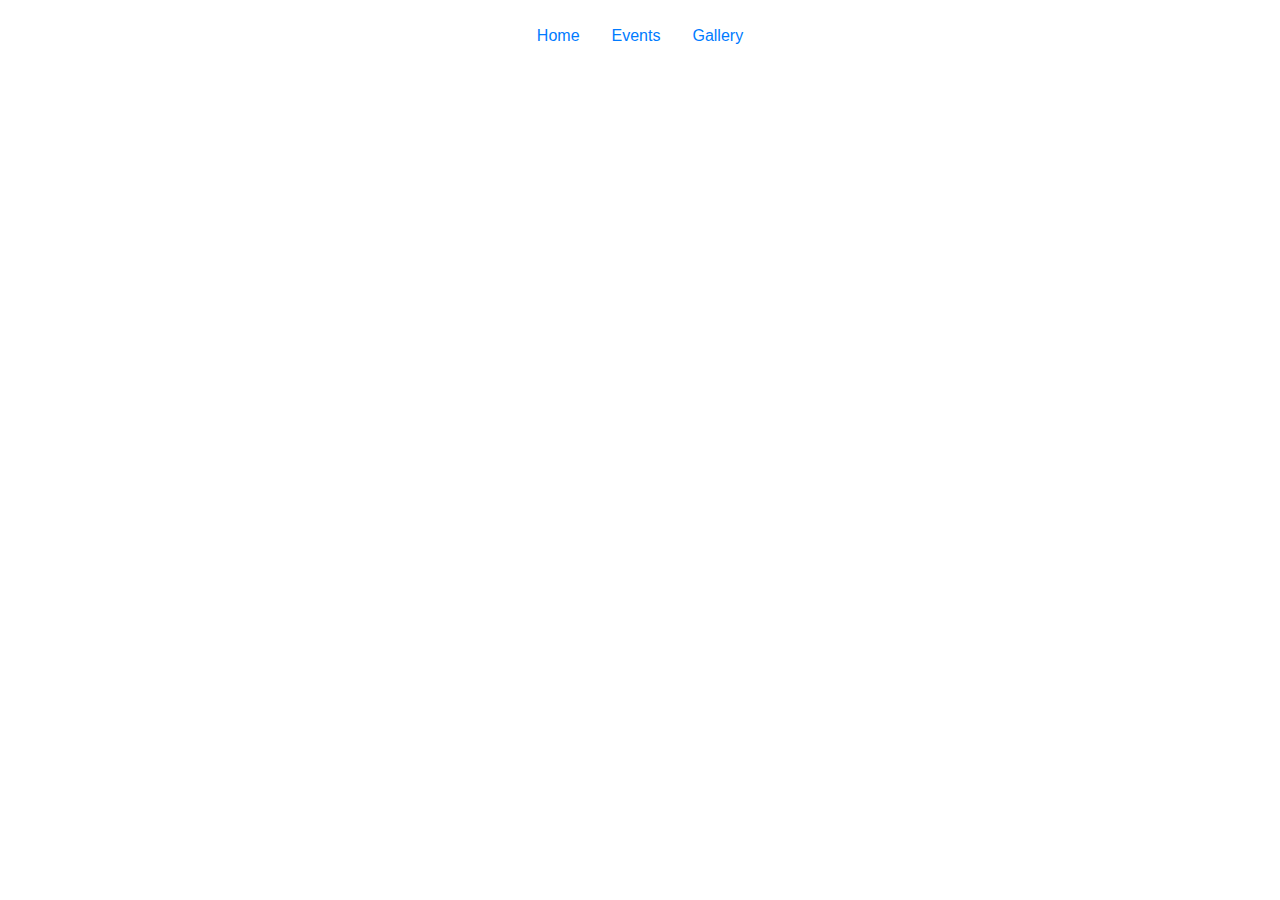
==== events.html @ e6b37d59 "added nav bar to all html pages" ====
<!DOCTYPE html>
<html lang="en">
<head>
    <meta charset="UTF-8">
    <meta name="viewport" content="width=device-width, initial-scale=1.0">
    <link rel="stylesheet" href="https://maxcdn.bootstrapcdn.com/bootstrap/4.0.0/css/bootstrap.min.css" integrity="sha384-Gn5384xqQ1aoWXA+058RXPxPg6fy4IWvTNh0E263XmFcJlSAwiGgFAW/dAiS6JXm" crossorigin="anonymous">
    <link rel="stylesheet" href="css/style.css">
    <title>Stockwell Hall of Fame</title>
</head>
<body>
    <div class="cover-container d-flex h-100 p-3 mx-auto flex-column">
      <header class="masthead mb-auto">
        <div class="inner">
          <nav class="nav nav-masthead justify-content-center">
            <a class="nav-link active" href="#">Home</a>
            <a class="nav-link" href="events.html">Events</a>
            <a class="nav-link" href="gallery.html">Gallery</a>
          </nav>
        </div>
      </header>

    </div>
</body>
<footer>

</footer>
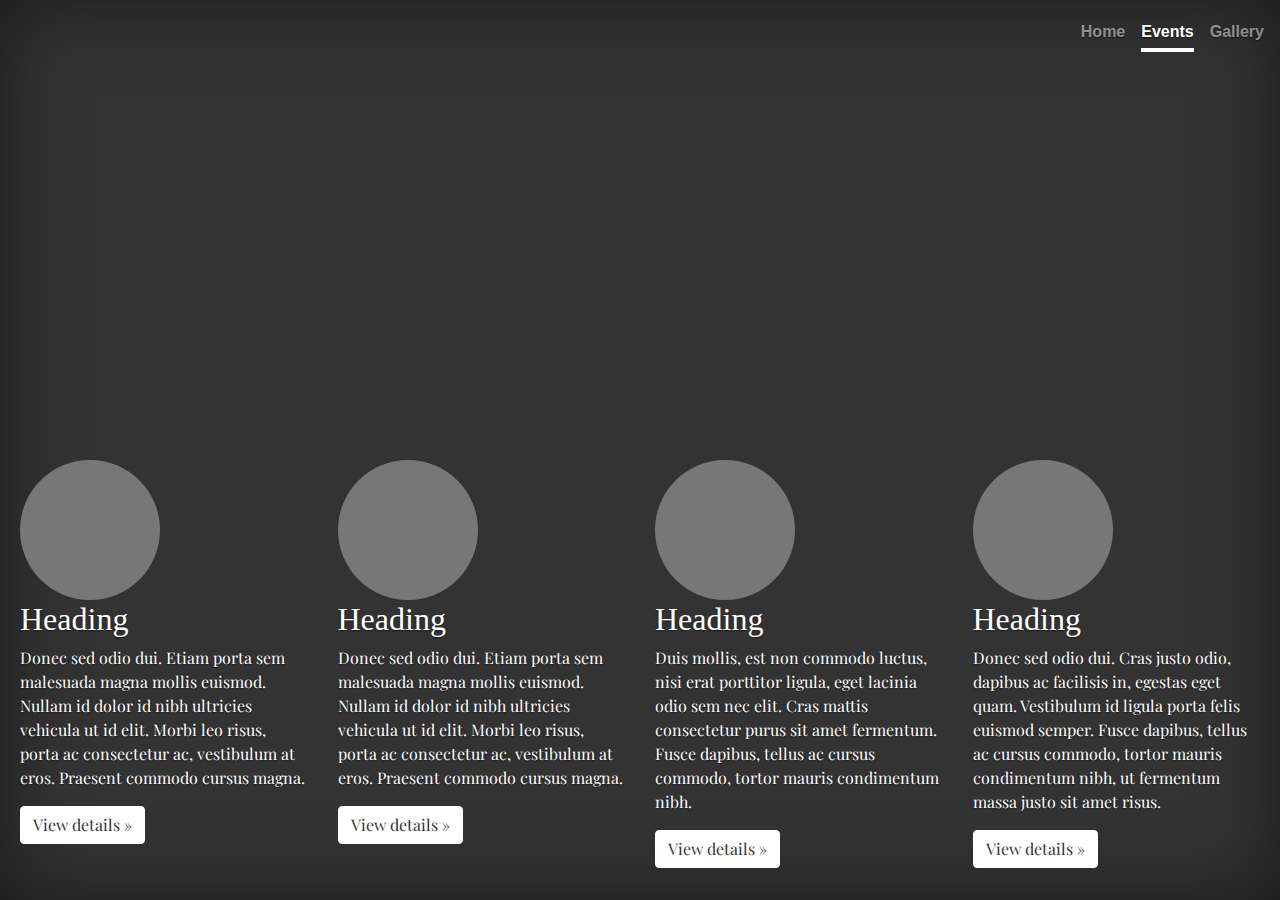
==== commit 17dacf0a: "added images to gallery.html, added bootstrap for events page" ====
--- a/events.html
+++ b/events.html
@@ -4,7 +4,10 @@
     <meta charset="UTF-8">
     <meta name="viewport" content="width=device-width, initial-scale=1.0">
     <link rel="stylesheet" href="https://maxcdn.bootstrapcdn.com/bootstrap/4.0.0/css/bootstrap.min.css" integrity="sha384-Gn5384xqQ1aoWXA+058RXPxPg6fy4IWvTNh0E263XmFcJlSAwiGgFAW/dAiS6JXm" crossorigin="anonymous">
-    <link rel="stylesheet" href="css/style.css">
+    <link rel="preconnect" href="https://fonts.gstatic.com">
+ <link rel="preconnect" href="https://fonts.gstatic.com">
+<link href="https://fonts.googleapis.com/css2?family=Permanent+Marker&family=Playfair+Display&display=swap" rel="stylesheet"> 
+    <link rel="stylesheet" href="assets/css/style.css">
     <title>Stockwell Hall of Fame</title>
 </head>
 <body>
@@ -12,15 +15,55 @@
       <header class="masthead mb-auto">
         <div class="inner">
           <nav class="nav nav-masthead justify-content-center">
-            <a class="nav-link active" href="#">Home</a>
-            <a class="nav-link" href="events.html">Events</a>
+            <a class="nav-link" href="index.html">Home</a>
+            <a class="nav-link active" href="events.html">Events</a>
             <a class="nav-link" href="gallery.html">Gallery</a>
           </nav>
+         
         </div>
       </header>
+
+      <div class="gallery-background">
+
+      </div>
+
+       <!-- Three columns of text below the carousel -->
+        <div class="row">
+          <div class="col-lg-3">
+            <img class="rounded-circle" src="[data-uri]" alt="Generic placeholder image" width="140" height="140">
+            <h2>Heading</h2>
+            <p>Donec sed odio dui. Etiam porta sem malesuada magna mollis euismod. Nullam id dolor id nibh ultricies vehicula ut id elit. Morbi leo risus, porta ac consectetur ac, vestibulum at eros. Praesent commodo cursus magna.</p>
+            <p><a class="btn btn-secondary" href="#" role="button">View details &raquo;</a></p>
+          </div>
+
+          <div class="col-lg-3">
+            <img class="rounded-circle" src="[data-uri]" alt="Generic placeholder image" width="140" height="140">
+            <h2>Heading</h2>
+            <p>Donec sed odio dui. Etiam porta sem malesuada magna mollis euismod. Nullam id dolor id nibh ultricies vehicula ut id elit. Morbi leo risus, porta ac consectetur ac, vestibulum at eros. Praesent commodo cursus magna.</p>
+            <p><a class="btn btn-secondary" href="#" role="button">View details &raquo;</a></p>
+          </div>
+
+          <div class="col-lg-3">
+            <img class="rounded-circle" src="[data-uri]" alt="Generic placeholder image" width="140" height="140">
+            <h2>Heading</h2>
+            <p>Duis mollis, est non commodo luctus, nisi erat porttitor ligula, eget lacinia odio sem nec elit. Cras mattis consectetur purus sit amet fermentum. Fusce dapibus, tellus ac cursus commodo, tortor mauris condimentum nibh.</p>
+            <p><a class="btn btn-secondary" href="#" role="button">View details &raquo;</a></p>
+          </div>
+
+          <div class="col-lg-3">
+            <img class="rounded-circle" src="[data-uri]" alt="Generic placeholder image" width="140" height="140">
+            <h2>Heading</h2>
+            <p>Donec sed odio dui. Cras justo odio, dapibus ac facilisis in, egestas eget quam. Vestibulum id ligula porta felis euismod semper. Fusce dapibus, tellus ac cursus commodo, tortor mauris condimentum nibh, ut fermentum massa justo sit amet risus.</p>
+            <p><a class="btn btn-secondary" href="#" role="button">View details &raquo;</a></p>
+          </div>
+
+        </div>
+
 
     </div>
 </body>
 <footer>
 
-</footer>+</footer>
+
+</html>--- a/assets/css/style.css
+++ b/assets/css/style.css
@@ -0,0 +1,174 @@
+/*text*/
+
+h1, h2, h3, h4, h5{
+    font-family: 'Permanent Marker', cursive;
+}
+
+p{
+    font-family: 'Playfair Display', serif;
+}
+
+/* Links */
+a,
+a:focus,
+a:hover {
+  color: #fff;
+}
+
+/* Custom default button */
+.btn-secondary,
+.btn-secondary:hover,
+.btn-secondary:focus {
+  color: #333;
+  text-shadow: none; /* Prevent inheritance from `body` */
+  background-color: #fff;
+  border: .05rem solid #fff;
+}
+
+
+/*
+ * Base structure
+ */
+
+html,
+body {
+  height: 100%;
+  background-color: #333;
+}
+
+body {
+  display: -ms-flexbox;
+  display: -webkit-box;
+  display: flex;
+  -ms-flex-pack: center;
+  -webkit-box-pack: center;
+  justify-content: center;
+  color: #fff;
+  text-shadow: 0 .05rem .1rem rgba(0, 0, 0, .5);
+  box-shadow: inset 0 0 5rem rgba(0, 0, 0, .5);
+}
+
+.cover-container {
+  max-width: 100%;
+  
+}
+
+.home-background {
+ background-image: url("../images/background.jpg");
+  background-size: cover;
+}
+
+
+/*
+ * Header
+ */
+.masthead {
+  margin-bottom: 2rem;
+}
+
+.masthead-brand {
+  margin-bottom: 0;
+}
+
+.nav-masthead .nav-link {
+  padding: .25rem 0;
+  font-weight: 700;
+  color: rgba(255, 255, 255, .5);
+  background-color: transparent;
+  border-bottom: .25rem solid transparent;
+}
+
+.nav-masthead .nav-link:hover,
+.nav-masthead .nav-link:focus {
+  border-bottom-color: rgba(255, 255, 255, .25);
+}
+
+.nav-masthead .nav-link + .nav-link {
+  margin-left: 1rem;
+}
+
+.nav-masthead .active {
+  color: #fff;
+  border-bottom-color: #fff;
+}
+
+@media (min-width: 48em) {
+  .masthead-brand {
+    float: left;
+  }
+  .nav-masthead {
+    float: right;
+  }
+}
+
+
+/*
+ * Cover
+ */
+.cover {
+  padding: 0 1.5rem;
+  
+}
+.cover .btn-lg {
+  padding: .75rem 1.25rem;
+  font-weight: 700;
+}
+
+
+/*
+ * Footer
+ */
+.mastfoot {
+  color: rgba(255, 255, 255, .5);
+}
+
+
+/*
+ * Gallery
+ */
+
+.row {
+  display: flex;
+  flex-wrap: wrap;
+  padding: 0 4px;
+}
+
+/* Create four equal columns that sits next to each other */
+.column {
+  flex: 25%;
+  max-width: 25%;
+  padding: 0 4px;
+}
+
+.column img {
+  margin-top: 8px;
+  vertical-align: middle;
+  width: 100%;
+}
+
+/* Responsive layout - makes a two column-layout instead of four columns */
+@media screen and (max-width: 800px) {
+  .column {
+    flex: 50%;
+    max-width: 50%;
+  }
+}
+
+/* Responsive layout - makes the two columns stack on top of each other instead of next to each other */
+@media screen and (max-width: 600px) {
+  .column {
+    flex: 100%;
+    max-width: 100%;
+  }
+}
+
+/*
+ * Gallery
+ */
+
+ .gallery-background{
+     background: url(../images/graff12.jpg) cover;
+     width: 100%;
+     height: 300px;
+
+ }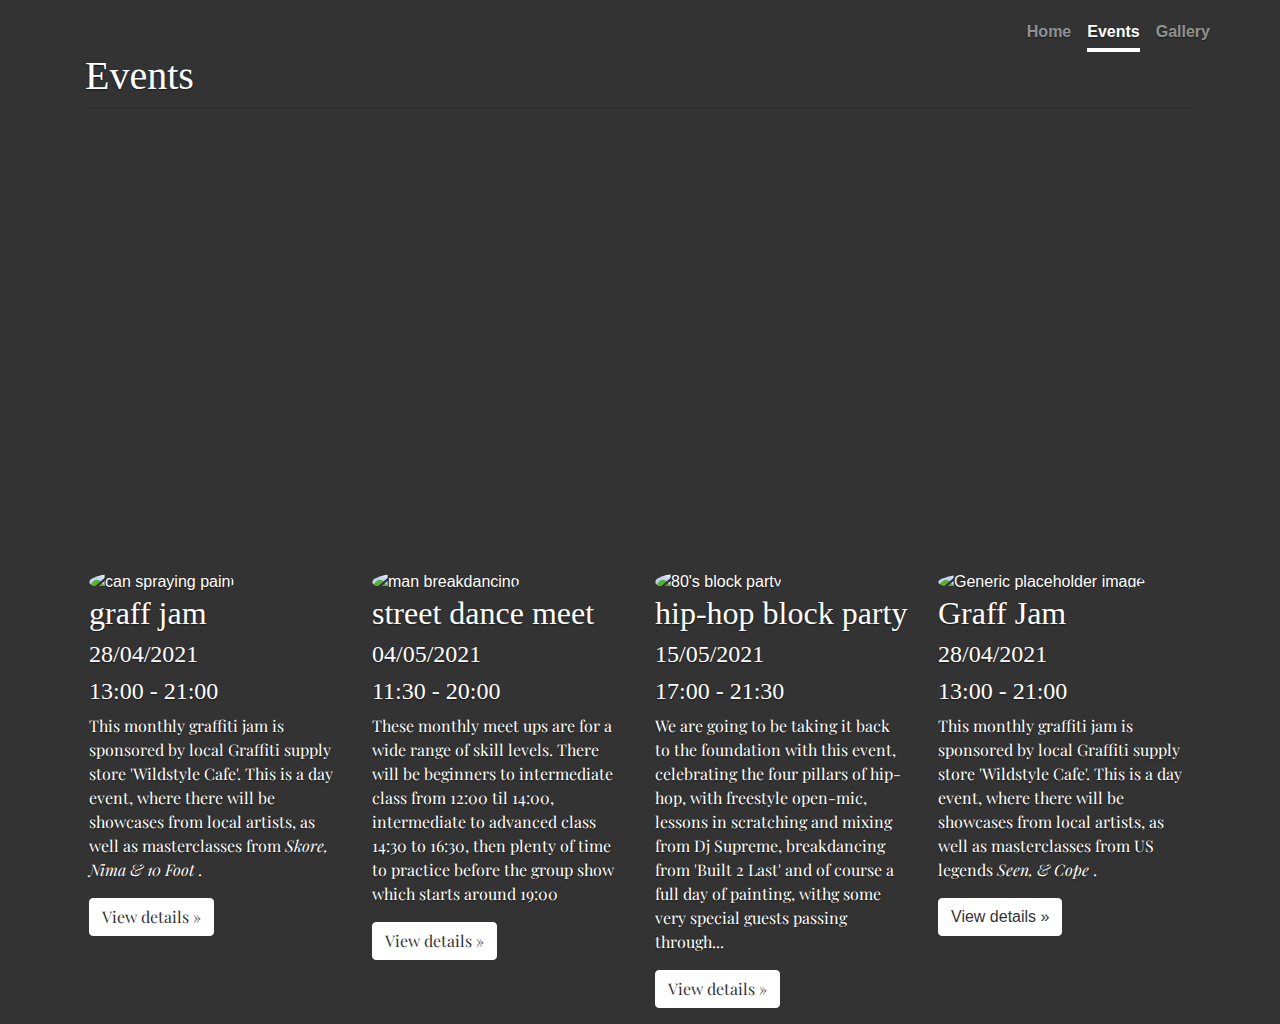
==== commit dfd8dd24: "added to and edited readme.md formating of all pages" ====
--- a/events.html
+++ b/events.html
@@ -1,69 +1,100 @@
 <!DOCTYPE html>
 <html lang="en">
+
 <head>
     <meta charset="UTF-8">
     <meta name="viewport" content="width=device-width, initial-scale=1.0">
-    <link rel="stylesheet" href="https://maxcdn.bootstrapcdn.com/bootstrap/4.0.0/css/bootstrap.min.css" integrity="sha384-Gn5384xqQ1aoWXA+058RXPxPg6fy4IWvTNh0E263XmFcJlSAwiGgFAW/dAiS6JXm" crossorigin="anonymous">
+    <link rel="stylesheet" href="https://maxcdn.bootstrapcdn.com/bootstrap/4.0.0/css/bootstrap.min.css"
+        integrity="sha384-Gn5384xqQ1aoWXA+058RXPxPg6fy4IWvTNh0E263XmFcJlSAwiGgFAW/dAiS6JXm" crossorigin="anonymous">
     <link rel="preconnect" href="https://fonts.gstatic.com">
- <link rel="preconnect" href="https://fonts.gstatic.com">
-<link href="https://fonts.googleapis.com/css2?family=Permanent+Marker&family=Playfair+Display&display=swap" rel="stylesheet"> 
+    <link rel="preconnect" href="https://fonts.gstatic.com">
+    <link href="https://fonts.googleapis.com/css2?family=Permanent+Marker&family=Playfair+Display&display=swap"
+        rel="stylesheet">
     <link rel="stylesheet" href="assets/css/style.css">
     <title>Stockwell Hall of Fame</title>
 </head>
+
 <body>
+
+
+
     <div class="cover-container d-flex h-100 p-3 mx-auto flex-column">
-      <header class="masthead mb-auto">
-        <div class="inner">
-          <nav class="nav nav-masthead justify-content-center">
-            <a class="nav-link" href="index.html">Home</a>
-            <a class="nav-link active" href="events.html">Events</a>
-            <a class="nav-link" href="gallery.html">Gallery</a>
-          </nav>
-         
-        </div>
-      </header>
+        <header class="masthead mb-auto">
+            <div class="inner">
+                <nav class="nav nav-masthead justify-content-center">
+                    <a class="nav-link" href="index.html">Home</a>
+                    <a class="nav-link active" href="events.html">Events</a>
+                    <a class="nav-link" href="gallery.html">Gallery</a>
+                </nav>
 
-      <div class="gallery-background">
+            </div>
+        </header>
 
-      </div>
+        <div class="container">
 
-       <!-- Three columns of text below the carousel -->
-        <div class="row">
-          <div class="col-lg-3">
-            <img class="rounded-circle" src="[data-uri]" alt="Generic placeholder image" width="140" height="140">
-            <h2>Heading</h2>
-            <p>Donec sed odio dui. Etiam porta sem malesuada magna mollis euismod. Nullam id dolor id nibh ultricies vehicula ut id elit. Morbi leo risus, porta ac consectetur ac, vestibulum at eros. Praesent commodo cursus magna.</p>
-            <p><a class="btn btn-secondary" href="#" role="button">View details &raquo;</a></p>
-          </div>
+            <h1>Events</h1>
 
-          <div class="col-lg-3">
-            <img class="rounded-circle" src="[data-uri]" alt="Generic placeholder image" width="140" height="140">
-            <h2>Heading</h2>
-            <p>Donec sed odio dui. Etiam porta sem malesuada magna mollis euismod. Nullam id dolor id nibh ultricies vehicula ut id elit. Morbi leo risus, porta ac consectetur ac, vestibulum at eros. Praesent commodo cursus magna.</p>
-            <p><a class="btn btn-secondary" href="#" role="button">View details &raquo;</a></p>
-          </div>
+            <hr class="mt-2 mb-5">
 
-          <div class="col-lg-3">
-            <img class="rounded-circle" src="[data-uri]" alt="Generic placeholder image" width="140" height="140">
-            <h2>Heading</h2>
-            <p>Duis mollis, est non commodo luctus, nisi erat porttitor ligula, eget lacinia odio sem nec elit. Cras mattis consectetur purus sit amet fermentum. Fusce dapibus, tellus ac cursus commodo, tortor mauris condimentum nibh.</p>
-            <p><a class="btn btn-secondary" href="#" role="button">View details &raquo;</a></p>
-          </div>
+            <div class="event-background">
+            </div>
 
-          <div class="col-lg-3">
-            <img class="rounded-circle" src="[data-uri]" alt="Generic placeholder image" width="140" height="140">
-            <h2>Heading</h2>
-            <p>Donec sed odio dui. Cras justo odio, dapibus ac facilisis in, egestas eget quam. Vestibulum id ligula porta felis euismod semper. Fusce dapibus, tellus ac cursus commodo, tortor mauris condimentum nibh, ut fermentum massa justo sit amet risus.</p>
-            <p><a class="btn btn-secondary" href="#" role="button">View details &raquo;</a></p>
-          </div>
+            <!-- Three columns of text below the carousel -->
+            <div class="row">
+                <div class="col-lg-3">
+                    <img class="rounded-circle" src="assets/images/graff-event.jpg" alt="can spraying paint" width="140"
+                        height="140">
+                    <h2>graff jam</h2>
+                    <h4>28/04/2021</h4>
+                    <h4>13:00 - 21:00</h4>
+                    <p>This monthly graffiti jam is sponsored by local Graffiti supply store 'Wildstyle Cafe'. This is a
+                        day event, where there will be showcases from local artists, as well as masterclasses from <em>
+                            Skore, Nima & 10 Foot </em> . </p>
+                    <p><a class="btn btn-secondary" href="#" role="button">View details &raquo;</a></p>
+                </div>
+
+                <div class="col-lg-3">
+                    <img class="rounded-circle" src="assets/images/dance-event.jpg" alt="man breakdancing" width="140"
+                        height="140">
+                    <h2>street dance meet</h2>
+                    <h4>04/05/2021</h4>
+                    <h4>11:30 - 20:00</h4>
+                    <p>These monthly meet ups are for a wide range of skill levels. There will be beginners to
+                        intermediate class from 12:00 til 14:00, intermediate to advanced class 14:30 to 16:30, then
+                        plenty of time to practice before the group show which starts around 19:00</p>
+                    <p><a class="btn btn-secondary" href="#" role="button">View details &raquo;</a></p>
+                </div>
+
+                <div class="col-lg-3">
+                    <img class="rounded-circle" src="assets/images/block-party-event.jpg" alt="80's block party"
+                        width="140" height="140">
+                    <h2>hip-hop block party</h2>
+                    <h4>15/05/2021</h4>
+                    <h4>17:00 - 21:30</h4>
+                    <p>We are going to be taking it back to the foundation with this event, celebrating the four pillars
+                        of hip-hop, with freestyle open-mic, lessons in scratching and mixing from Dj Supreme,
+                        breakdancing from 'Built 2 Last' and of course a full day of painting, withg some very special
+                        guests passing through...</p>
+                    <p><a class="btn btn-secondary" href="#" role="button">View details &raquo;</a></p>
+                </div>
+
+                <div class="col-lg-3">
+                    <img class="rounded-circle" src="assets/images/graff-event.jpg" alt="Generic placeholder image"
+                        width="140" height="140">
+                    <h2>Graff Jam</h2>
+                    <h4>28/04/2021</h4>
+                    <h4>13:00 - 21:00</h4>
+                    <p>This monthly graffiti jam is sponsored by local Graffiti supply store 'Wildstyle Cafe'. This is a
+                        day event, where there will be showcases from local artists, as well as masterclasses from US
+                        legends <em> Seen, & Cope </em> . </p>
+                    <a class="btn btn-secondary" href="#" role="button">View details &raquo;</a>
+                </div>
+
+            </div>
 
         </div>
+    </div>
+</body>
 
 
-    </div>
-</body>
-<footer>
-
-</footer>
-
 </html>--- a/assets/css/style.css
+++ b/assets/css/style.css
@@ -2,17 +2,28 @@
 
 h1, h2, h3, h4, h5{
     font-family: 'Permanent Marker', cursive;
+    z-index: 2;
 }
+
 
 p{
     font-family: 'Playfair Display', serif;
+    z-index: 2;
 }
+
+ .home-text{
+     background-color: rgba(0, 0, 0, .5);
+     border-radius: 25px ;
+   
+}
+
 
 /* Links */
 a,
 a:focus,
 a:hover {
   color: #fff;
+  z-index: 2;
 }
 
 /* Custom default button */
@@ -23,6 +34,7 @@
   text-shadow: none; /* Prevent inheritance from `body` */
   background-color: #fff;
   border: .05rem solid #fff;
+  z-index: 2;
 }
 
 
@@ -36,6 +48,7 @@
   background-color: #333;
 }
 
+
 body {
   display: -ms-flexbox;
   display: -webkit-box;
@@ -45,7 +58,10 @@
   justify-content: center;
   color: #fff;
   text-shadow: 0 .05rem .1rem rgba(0, 0, 0, .5);
-  box-shadow: inset 0 0 5rem rgba(0, 0, 0, .5);
+}
+
+.home-info {
+    margin: 10% 0 0 0;
 }
 
 .cover-container {
@@ -53,9 +69,15 @@
   
 }
 
+
+
 .home-background {
  background-image: url("../images/background.jpg");
   background-size: cover;
+  background-attachment: fixed;
+  background-position: center;
+  background-repeat: no-repeat;
+  z-index: 1;
 }
 
 
@@ -133,7 +155,7 @@
   padding: 0 4px;
 }
 
-/* Create four equal columns that sits next to each other */
+/*  four equal columns that sits next to each other */
 .column {
   flex: 25%;
   max-width: 25%;
@@ -163,12 +185,14 @@
 }
 
 /*
- * Gallery
+ * Events
  */
 
- .gallery-background{
-     background: url(../images/graff12.jpg) cover;
+ .event-background{
+     background-image: url("../images/event-background-master.jpg");
+     background-size: cover;
      width: 100%;
      height: 300px;
-
+     margin: 80px 0 ;
+    
  }